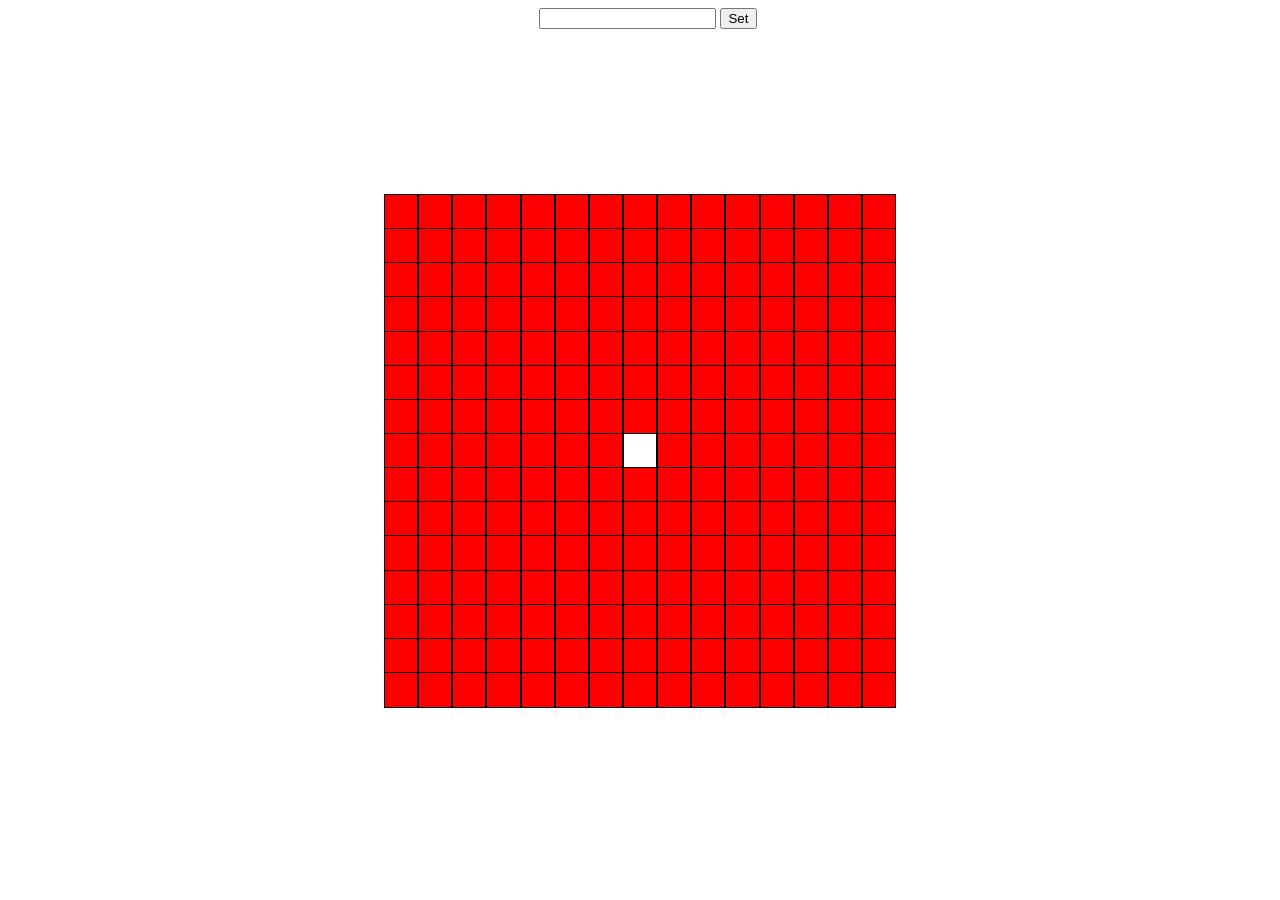
==== WebFiles/Index.html @ 6a200a69 "* Set up the solution" ====
<!DOCTYPE html>

<html>
    <head>
        <meta charset="utf-8" />
        <title>OnlineGame - ''</title>
        <link href="Index.css" rel="stylesheet" />
    </head>
    <body onload="startUp(15)" onkeypress="keyDetect()">
        <div id="playground">
            <div id="game">  
            </div>
        </div>
        <center>
            <div class="div-control">
                <input id='txtRows' type="number" />
                <button class="btnSetRows" type="button" onclick="startUp(document.getElementById('txtRows').value)">Set</button>
            </div>
        </center>

        <script src="Index.js"></script>
    </body>
</html>
---- WebFiles/Index.css ----
body, head {
    width: 100%;
    height: 100%;
    overflow: hidden;
}

#playground {
    top: 50%;
    left: 50%;
    width: 40vw;
    height: 40vw;
    position: absolute;
    transform: translate(-50%, -50%);
}

#game {
    width: 100%;
    height: 100%;
    display: flex;
    flex-direction: column;
    background-color: gray;
}

.divRow {
    width: 100%;
    flex-grow: 1;
    display: flex;
    flex-direction: row;
}

.divCol {
    height: 100%;
    flex-grow: 1;
    border: 1px solid black;
    background-color: rgb(255, 0, 0);
}

.divCol:hover {
    background-color: rgba(255, 0, 0, .5);
}

.divPlayer {
    background-color: rgba(255, 255, 255, 1);
}
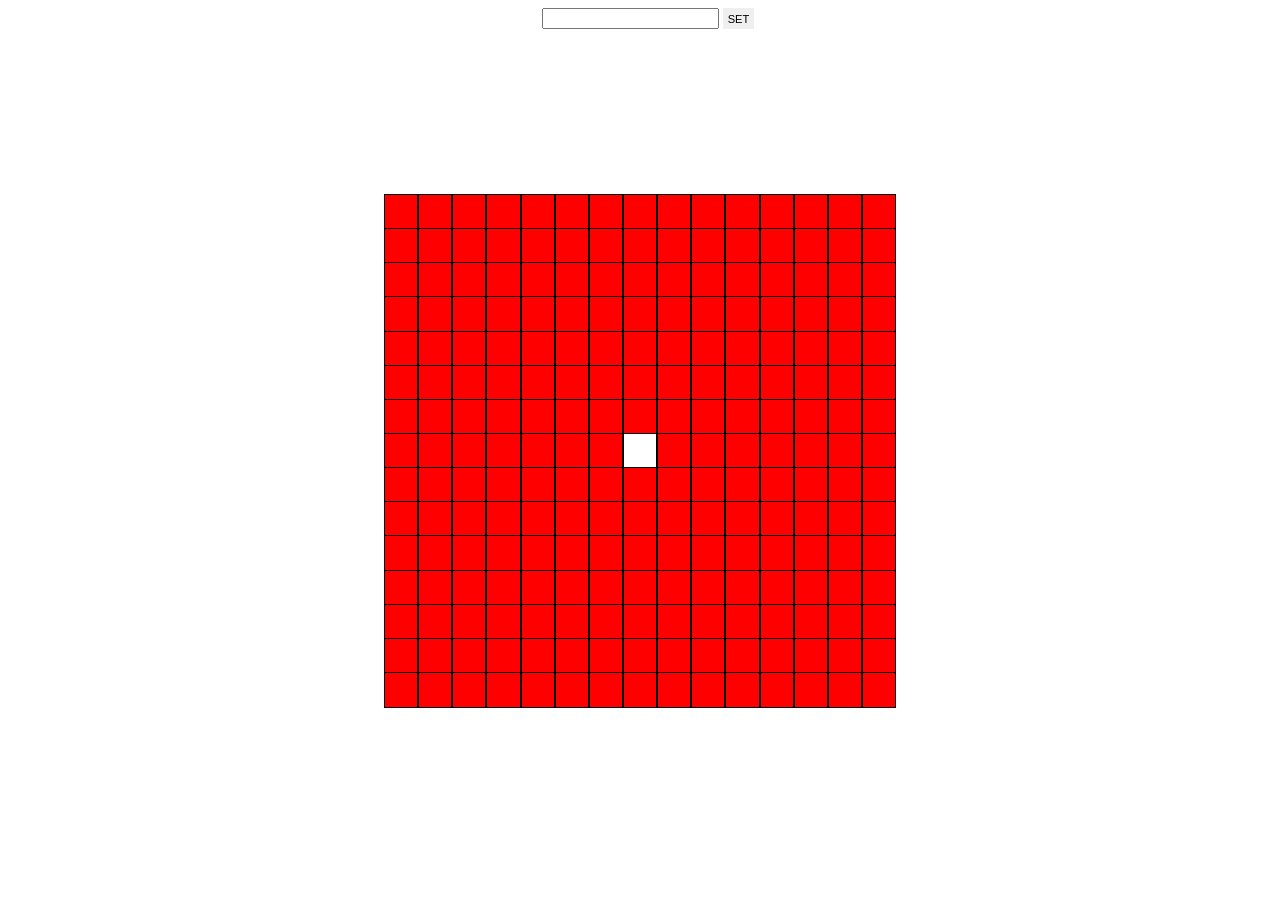
==== commit 79784e08: "* Made set button" ====
--- a/WebFiles/Index.html
+++ b/WebFiles/Index.html
@@ -1,4 +1,4 @@
-<!DOCTYPE html>
+﻿<!DOCTYPE html>
 
 <html>
     <head>
@@ -8,13 +8,14 @@
     </head>
     <body onload="startUp(15)" onkeypress="keyDetect()">
         <div id="playground">
-            <div id="game">  
+            <div id="game">
             </div>
         </div>
+
         <center>
             <div class="div-control">
                 <input id='txtRows' type="number" />
-                <button class="btnSetRows" type="button" onclick="startUp(document.getElementById('txtRows').value)">Set</button>
+                <button class="btnSetRows" type="button" onclick="startUp(document.getElementById('txtRows').value);"><small><bold>SET</bold></small></button>
             </div>
         </center>
 
--- a/WebFiles/Index.css
+++ b/WebFiles/Index.css
@@ -41,4 +41,13 @@
 
 .divPlayer {
     background-color: rgba(255, 255, 255, 1);
+}
+
+.btnSetRows, #txtRows {
+    outline-color: gray;
+}
+
+.btnSetRows {
+    border: none;
+    padding: 3px 5px;
 }
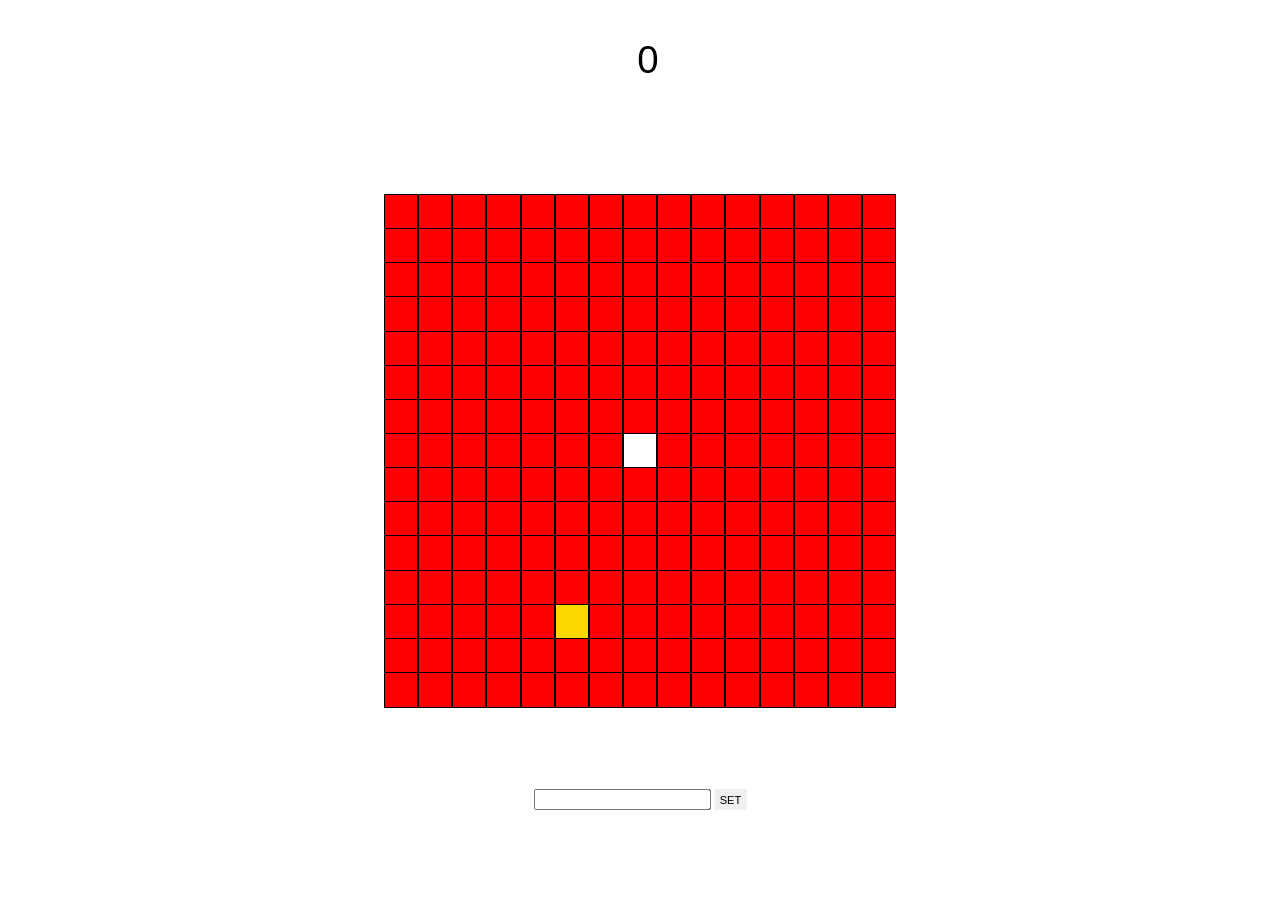
==== commit 85760d01: "* Added Coin and Score bar" ====
--- a/WebFiles/Index.html
+++ b/WebFiles/Index.html
@@ -12,12 +12,13 @@
             </div>
         </div>
 
-        <center>
-            <div class="div-control">
-                <input id='txtRows' type="number" />
-                <button class="btnSetRows" type="button" onclick="startUp(document.getElementById('txtRows').value);"><small><bold>SET</bold></small></button>
-            </div>
-        </center>
+        <div class="div-control">
+            <input id='txtRows' type="number" />
+            <button class="btnSetRows" type="button" onclick="startUp(document.getElementById('txtRows').value);"><small><bold>SET</bold></small></button>
+        </div>
+        <div class="div-score">
+            <p id="txtScore"></p>
+        </div>
 
         <script src="Index.js"></script>
     </body>
--- a/WebFiles/Index.css
+++ b/WebFiles/Index.css
@@ -43,6 +43,10 @@
     background-color: rgba(255, 255, 255, 1);
 }
 
+.divCoin {
+    background-color: gold;
+}
+
 .btnSetRows, #txtRows {
     outline-color: gray;
 }
@@ -50,4 +54,18 @@
 .btnSetRows {
     border: none;
     padding: 3px 5px;
+}
+
+.div-control {
+    left: 50%;
+    bottom: 10%;
+    display: block;
+    position: absolute;
+    transform: translateX(-50%);
+}
+
+#txtScore {
+    font-size: 3vw;
+    text-align: center;
+    font-family: 'Trebuchet MS', 'Lucida Sans Unicode', 'Lucida Grande', 'Lucida Sans', Arial, sans-serif;
 }
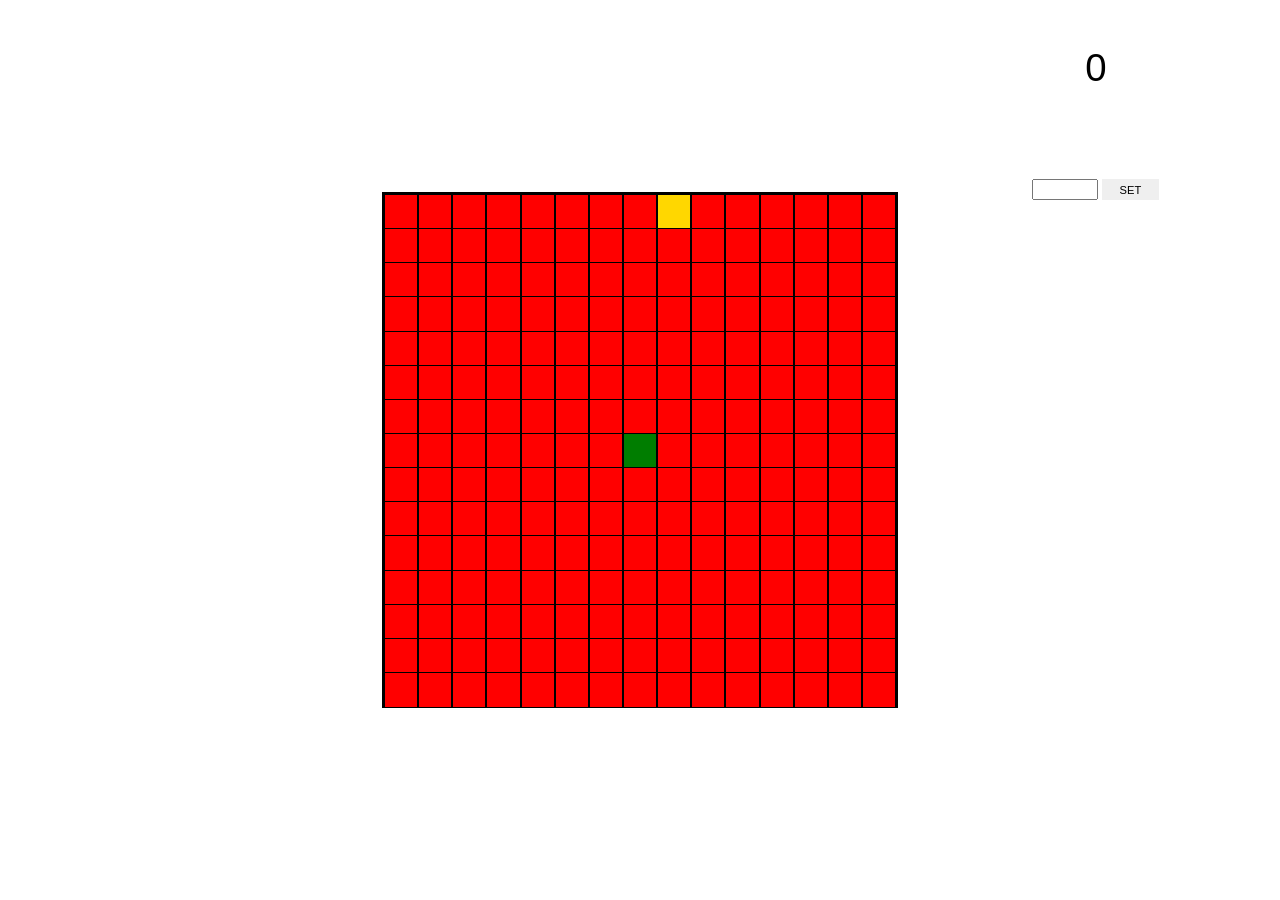
==== commit 612977d2: "* Made Snake!" ====
--- a/WebFiles/Index.html
+++ b/WebFiles/Index.html
@@ -12,12 +12,10 @@
             </div>
         </div>
 
-        <div class="div-control">
+        <div class="div-options">
+            <p id="txtScore"></p>
             <input id='txtRows' type="number" />
-            <button class="btnSetRows" type="button" onclick="startUp(document.getElementById('txtRows').value);"><small><bold>SET</bold></small></button>
-        </div>
-        <div class="div-score">
-            <p id="txtScore"></p>
+            <button class="btnSetRows" type="button" onclick="startUp(document.getElementById('txtRows').value.length == 0 || Number(document.getElementById('txtRows').value) <= 1 ? undefined : document.getElementById('txtRows').value);"><small><bold>SET</bold></small></button>
         </div>
 
         <script src="Index.js"></script>
--- a/WebFiles/Index.css
+++ b/WebFiles/Index.css
@@ -10,6 +10,7 @@
     width: 40vw;
     height: 40vw;
     position: absolute;
+    border: 2px solid black;
     transform: translate(-50%, -50%);
 }
 
@@ -35,12 +36,12 @@
     background-color: rgb(255, 0, 0);
 }
 
-.divCol:hover {
-    background-color: rgba(255, 0, 0, .5);
+.divPlayer {
+    background-color: rgba(0, 125, 0, 1);
 }
 
-.divPlayer {
-    background-color: rgba(255, 255, 255, 1);
+.divPart {
+    background-color: rgba(0, 140, 0, 1);
 }
 
 .divCoin {
@@ -48,19 +49,22 @@
 }
 
 .btnSetRows, #txtRows {
+    width: 45%;
     outline-color: gray;
 }
 
 .btnSetRows {
     border: none;
     padding: 3px 5px;
+    margin-top: 50px;
 }
 
-.div-control {
-    left: 50%;
-    bottom: 10%;
+.div-options {
+    width: 10%;
+    float: right;
     display: block;
-    position: absolute;
+    margin-right: 5vw;
+    position: relative;
     transform: translateX(-50%);
 }
 
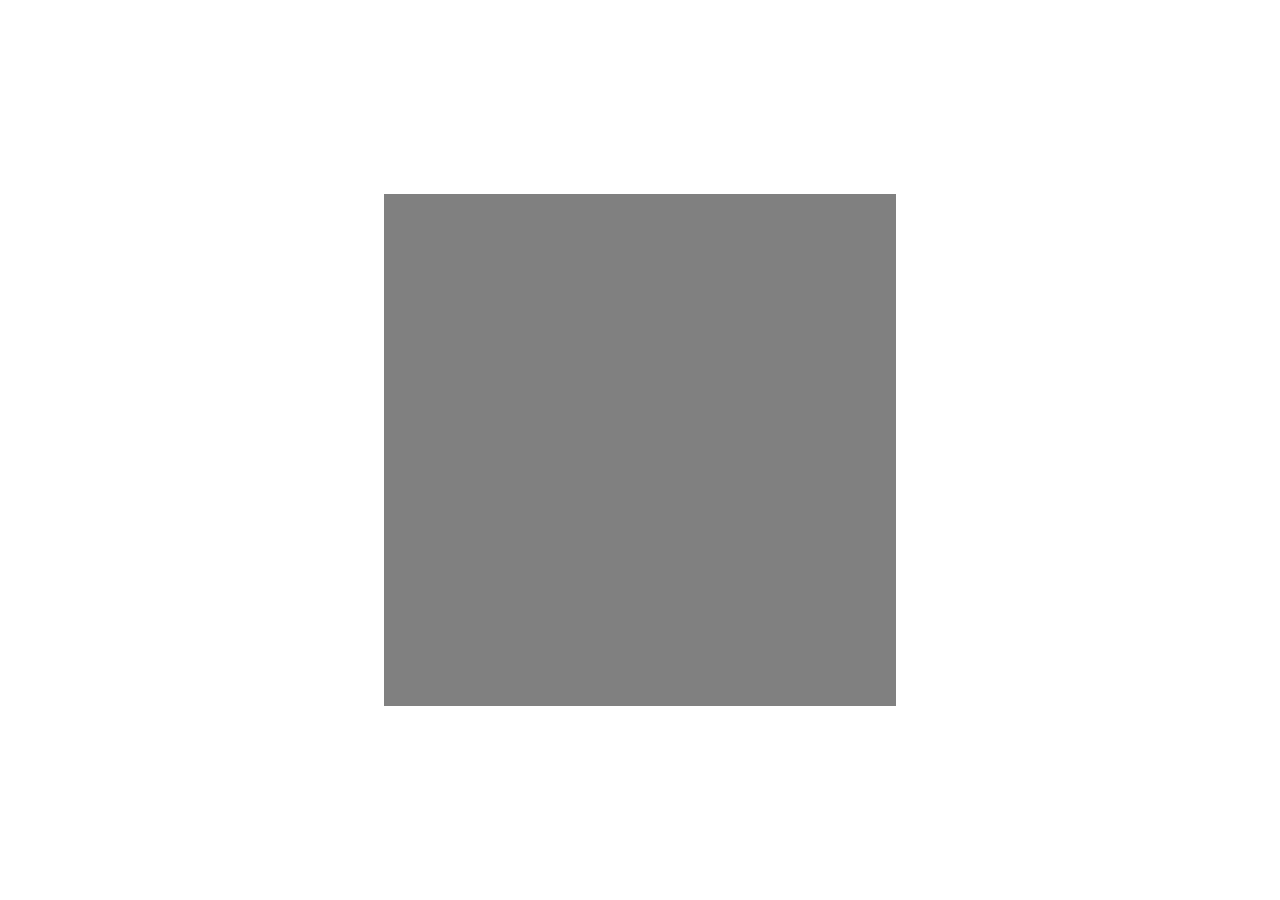
==== commit 32771a40: "* Just player movement" ====
--- a/WebFiles/Index.html
+++ b/WebFiles/Index.html
@@ -12,12 +12,6 @@
             </div>
         </div>
 
-        <div class="div-options">
-            <p id="txtScore"></p>
-            <input id='txtRows' type="number" />
-            <button class="btnSetRows" type="button" onclick="startUp(document.getElementById('txtRows').value.length == 0 || Number(document.getElementById('txtRows').value) <= 1 ? undefined : document.getElementById('txtRows').value);"><small><bold>SET</bold></small></button>
-        </div>
-
         <script src="Index.js"></script>
     </body>
 </html>
--- a/WebFiles/Index.css
+++ b/WebFiles/Index.css
@@ -10,7 +10,6 @@
     width: 40vw;
     height: 40vw;
     position: absolute;
-    border: 2px solid black;
     transform: translate(-50%, -50%);
 }
 
@@ -36,40 +35,10 @@
     background-color: rgb(255, 0, 0);
 }
 
-.divPlayer {
-    background-color: rgba(0, 125, 0, 1);
+.divCol:hover {
+    background-color: rgba(255, 0, 0, .5);
 }
 
-.divPart {
-    background-color: rgba(0, 140, 0, 1);
-}
-
-.divCoin {
-    background-color: gold;
-}
-
-.btnSetRows, #txtRows {
-    width: 45%;
-    outline-color: gray;
-}
-
-.btnSetRows {
-    border: none;
-    padding: 3px 5px;
-    margin-top: 50px;
-}
-
-.div-options {
-    width: 10%;
-    float: right;
-    display: block;
-    margin-right: 5vw;
-    position: relative;
-    transform: translateX(-50%);
-}
-
-#txtScore {
-    font-size: 3vw;
-    text-align: center;
-    font-family: 'Trebuchet MS', 'Lucida Sans Unicode', 'Lucida Grande', 'Lucida Sans', Arial, sans-serif;
+.divPlayer {
+    background-color: rgba(255, 255, 255, 1);
 }
